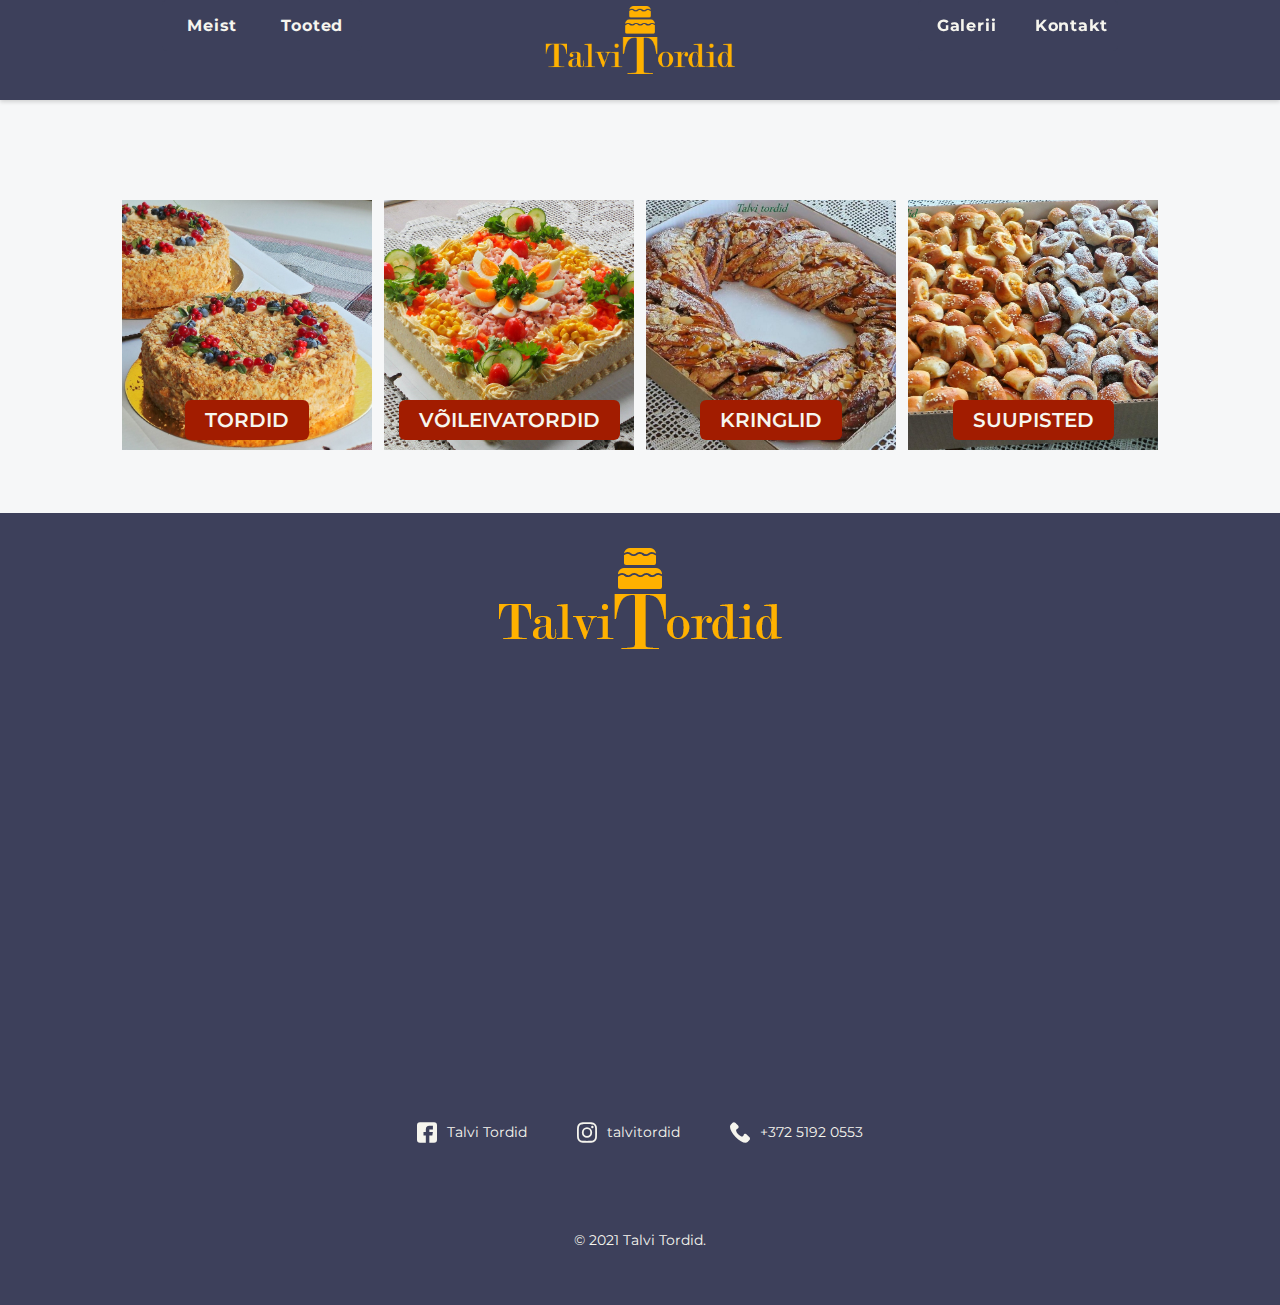
==== html/index.html @ beaaf247 "initial commit" ====
<!DOCTYPE html>
<html lang="en">

<head>
  <meta charset="UTF-8">
  <meta name="viewport" content="width=device-width, initial-scale=1.0">
  <title>Talvi tordid</title>
  <link rel="shortcut icon" type="image/x-icon" href="/Images/favicon.ico" />
  <link rel="stylesheet" href="/css/index.css">
  <link rel="stylesheet" href="/css/navbar-footer.css">
</head>

<body>
  <!---------- Navbar start ---------->

  <header id="navbar">
    <nav class="navbar-container container">
      <div class="navbar-menu">
        <ul class="navbar-links">
          <li class="navbar-item"><a class="navbar-link" href="/html/index.html">Meist</a></li>
          <li class="navbar-item"><a class="navbar-link" href="/html/products.html">Tooted</a></li>
        </ul>
      </div>
      <a href="/html/index.html" class="home-link">
        <div class="navbar-logo">
          <img src="/Images/Group 37.png" alt="Logo" style="height: 80px;">
        </div>
      </a>
      <button type="button" class="navbar-toggle" aria-label="Open navigation menu">
        <span class="icon-bar"></span>
        <span class="icon-bar"></span>
        <span class="icon-bar"></span>
      </button>
      <div class="navbar-menu">
        <ul class="navbar-links">
          <li class="navbar-item hoverable"><a class="navbar-link" href="/html/gallery.html">Galerii</a>
          </li>

          <li class="navbar-item"><a class="navbar-link" href="/html/kontakt.html">Kontakt</a></li>
        </ul>

      </div>
      <div class="navbar-menu-mobile">
        <ul class="navbar-links">
          <li class="navbar-item"><a class="navbar-link" href="/html/index.html">Meist</a></li>
          <li class="navbar-item"><a class="navbar-link" href="/html/products.html">Tooted</a></li>
          <li class="navbar-item"><a class="navbar-link" href="/html/gallery.html">Galerii</a></li>
          <li class="navbar-item"><a class="navbar-link" href="/html/kontakt.html">Kontakt</a></li>
        </ul>
      </div>

    </nav>
  </header>
  <!---------- Navbar end ---------->

  <!---------- Body start ---------->

  <div class="grid-container">
    <div class="content1">

      <div class="div-bottom">
        <form action="/html/products.html#tordid"><button type="submit">TORDID</button></form>
      </div>

    </div>
    <div class="content2">
      <div class="div-bottom">
        <form action="/html/products.html#voileivatort"><button type="submit">VÕILEIVATORDID</button></form>
      </div>
    </div>
    <div class="content3">
      <div class="div-bottom">
        <form action="/html/products.html#kringlid-suupisted"><button type="submit">KRINGLID</button></form>
      </div>
    </div>
    <div class="content4">
      <div class="div-bottom">
        <form action="/html/products.html#kringlid-suupisted"><button type="submit">SUUPISTED</button></form>
      </div>
    </div>
  </div>

  <!---------- Body end ---------->

  <!---------- Footer start ---------->


  <footer id="page-btm">
    <div id="footer-container">
      <img src="/Images/Group 37.png" alt="Logo">
      <div id="map">
        <iframe
          src="https://www.google.com/maps/embed?pb=!1m18!1m12!1m3!1d2091.1665198747837!2d24.48915211616514!3d58.39059219297162!2m3!1f0!2f0!3f0!3m2!1i1024!2i768!4f13.1!3m3!1m2!1s0x46ecfd3ee15d7b43%3A0x45638b364e7da443!2sSuur-J%C3%B5ekalda%204%2C%20P%C3%A4rnu%2C%2080032%20P%C3%A4rnu%20maakond!5e0!3m2!1sen!2see!4v1611692401373!5m2!1sen!2see"
          width="100%" height="372" frameborder="0" style="border:0;" allowfullscreen="" aria-hidden="false"
          tabindex="0"></iframe>
      </div>
      <div id="social-container">
        <span><img src="/Images/facebook.svg" alt="fb-logo" width="20px"><a href="https://www.facebook.com/TalviTordid"
            target="_blank">Talvi Tordid</a></span>
        <span><img src="/Images/instagram.svg" alt="instagram-logo" style="width: 20px;"><a
            href="https://www.instagram.com/talvitordid" target="_blank">talvitordid</a></span>
        <span><img src="/Images/phone-call.svg" alt="phone-icon" style="width: 20px;"><a>+372 5192 0553</a></span>
      </div>

      <p>© 2021 Talvi Tordid.</p>

    </div>
  </footer>

  <!---------- Footer end ---------->


  <script src="/nav.js"></script>
</body>

</html>
---- css/index.css ----
@import url("https://fonts.googleapis.com/css2?family=Montserrat:wght@300;400;500;600;700&display=swap");
@import url("https://fonts.googleapis.com/css2?family=Roboto:wght@300;400;500;700&display=swap");

.grid-container > * {
  margin: 12px 0 0 12px;
}

.grid-container {
  
  position: relative;
  top: 200px;
  /* padding-top: 155px; */

  /* height: fit-content; */

  display: inline-flex;
  flex-wrap: wrap;
  justify-content: center;

  margin: -12px 0 0 -12px;
  width: calc(100% + 12px);
}

.content1 {
  position: relative;
  text-align: center;
  height: 250px;
  width: 250px;
  background-image: url("/Images/napoleon (2).jpg");
  background-position: center;
  background-repeat: no-repeat;
  background-size: cover;
}
.content2 {
  position: relative;
  text-align: center;
  height: 250px;
  width: 250px;
  background-image: url("/Images/RGS.jpg");
  background-position: center;
  background-repeat: no-repeat;
  background-size: cover;
}
.content3 {
  position: relative;
  text-align: center;
  height: 250px;
  width: 250px;
  background-image: url("/Images/prekr.jpg");
  background-position: center;
  background-repeat: no-repeat;
  background-size: cover;
}
.content4 {
  position: relative;
  text-align: center;
  height: 250px;
  width: 250px;
  background-image: url("/Images/js.jpg");
  background-position: center;
  background-repeat: no-repeat;
  background-size: cover;
}

.div-bottom {
  position: absolute;
  bottom: 0;
  width: 100%;
}

.div-bottom button {
    border-radius: 6px;
    background-color: #A21C00;
    color: #F6F5EE;
    border: none;
    height: 40px;
    margin-bottom: 10px;
    padding: 5px 20px;
    font-weight: 600;
    font-size: 20px;

    font-family: "Montserrat", "Roboto", monospace;
}

.div-bottom button:hover {
    cursor: pointer;
    background-color: #3D405B;
    color: #FFB100;
    transition: 0.2s ease-in-out;
}

#page-btm {
  position: relative;
  top: 200px;
}
---- css/navbar-footer.css ----
@import url('https://fonts.googleapis.com/css2?family=Montserrat:wght@300;400;500;600;700&display=swap');
@import url('https://fonts.googleapis.com/css2?family=Roboto:wght@300;400;500;700&display=swap');

:root {
    --navbar-bg-color: #3D405B;
    --navbar-text-color: #F6F5EE;
    --navbar-text-color-focus: white;
    --navbar-bg-contrast: #353640;
}

* {
    box-sizing: border-box;
    margin: 0;
    padding: 0;
}

body {
    height: 100vh;
    font-family: "Montserrat", Helvetica, sans-serif;
    line-height: 1.6;
    background-color: #F6F7F8;
}

.container {
    max-width: 1000px;
    padding-left: 1.4rem;
    padding-right: 1.4rem;
    margin-left: auto;
    margin-right: auto;
}

#navbar {
    --navbar-height: 100px;
    position: fixed;
    z-index: 1;
    height: var(--navbar-height);
    background-color: var(--navbar-bg-color);
    left: 0;
    right: 0;
    box-shadow: 0 2px 4px rgba(0, 0, 0, 0.15);
}

.navbar-container {
    display: flex;
    justify-content: space-between;
    height: 100%;
    align-items: center;
}

.navbar-item {
    margin: 0.4em;
    width: 100%;
}

.home-link,
.navbar-link {
    color: var(--navbar-text-color);
    transition: color 0.2s ease-in-out;
    text-decoration: none;
    display: flex;
    font-weight: 700;
    font-size: 16px;
    letter-spacing: 0.05em;
    align-items: center;
    transition: background-color 0.2s ease-in-out,
                color 0.2s ease-in-out;
}

.home-link:focus,
.home-link:hover {
    color: var(--navbar-text-color-focus);
}

.navbar-link {
    justify-content: center;
    width: 100%;
    padding: 0.4em 0.8em;
    border-radius: 5px;
}

.navbar-link:focus,
.navbar-link:hover {
    color: #FFB100;
    background-color: var(--navbar-bg-contrast);
}



.navbar-toggle {
    cursor: pointer;
    border: none;
    background-color: transparent;
    width: 40px;
    height: 40px;
    display: flex;
    align-items: center;
    justify-content: center;
    flex-direction: column;
}

.icon-bar {
    display: block;
    width: 25px;
    height: 4px;
    margin: 2px;
    transition: background-color 0.2s ease-in-out,
                transform 0.2s ease-in-out,
                opacity 0.2s ease-in-out;
    background-color: var(--navbar-text-color);
}

.navbar-toggle:focus .icon-bar,
.navbar-toggle:hover .icon-bar {
    background-color: var(--navbar-text-color-focus);
}

#navbar.opened .navbar-toggle .icon-bar:first-child,
#navbar.opened .navbar-toggle .icon-bar:last-child {
    position: absolute;
    margin: 0;
    width: 30px;
}

#navbar.opened .navbar-toggle .icon-bar:first-child {
    transform: rotate(45deg);
}

#navbar.opened .navbar-toggle .icon-bar:nth-child(2) {
    opacity: 0;
}

#navbar.opened .navbar-toggle .icon-bar:last-child {
    transform: rotate(-45deg);
}

.navbar-menu, .navbar-menu-mobile {
    position: fixed;
    top: var(--navbar-height);
    bottom: 0;
    transition: opacity 0.2s ease-in-out,
                visibility 0.2s ease-in-out;
    opacity: 0;
    visibility: hidden;
    left: 0;
    right: 0;
}

#navbar.opened .navbar-menu-mobile {
    background-color: rgba(0, 0, 0, 0.4);
    opacity: 1;
    visibility: visible;
}

.navbar-links {
    list-style-type: none;
    max-height: 0;
    overflow: hidden;
    position: absolute;
    background-color: var(--navbar-bg-color);
    display: flex;
    flex-direction: column;
    align-items: center;
    left: 0;
    right: 0;
    margin: 1.4rem;
    border-radius: 5px;
    box-shadow: 0 0 20px rgba(0, 0, 0, 0.3);
}

#navbar.opened .navbar-links {
    padding: 1em;
    max-height: none;
}

#page-btm {

    margin-top: 55px;
    height: 792px;
    background-color: #3D405B;
}

#footer-container {
    
    width: 100%;
    padding-top: 35px;
    padding-bottom: 35px;
    
}

footer img {
    display: block;
    margin-left: auto;
    margin-right: auto;
    
}
footer p {
    text-align: center;
    margin-top: 80px;
    font-family: "Montserrat", monospace;
    font-size: 14px;
    color: #F6F5EE;
}

#map {
    margin-top: 35px;
    padding-left: 10%;
    padding-right: 10%;
    width: 100%;

}

#social-container {
    display: flex;
    flex-wrap: wrap;
    margin-top: 35px;
    justify-content: center;
}

#social-container span{
    display: flex;
    flex-direction: row;
    margin: 5px 25px;
}

#social-container a {
    text-decoration: none;
    color: #F6F5EE;
    font-family: "Montserrat", monospace;
    padding-left: 10px;
    font-size: 14px;
}

@media screen and (min-width: 700px) {
    .navbar-toggle {
        display: none;
    }
    
    .navbar-menu-mobile {
        visibility: hidden;
    }

    #navbar .navbar-menu,
    #navbar.opened .navbar-menu {
        visibility: visible;
        opacity: 1;
        position: static;
        display: block;
        height: 100%;
    }

    #navbar .navbar-links,
    #navbar.opened .navbar-links {
        margin: 0;
        padding: 0;
        box-shadow: none;
        position: static;
        flex-direction: row;
        list-style-type: none;
        max-height: max-content;
        width: 200px;
        height: 100%;
    }

    #navbar .navbar-link:last-child {
        margin-right: 0;
    }
}
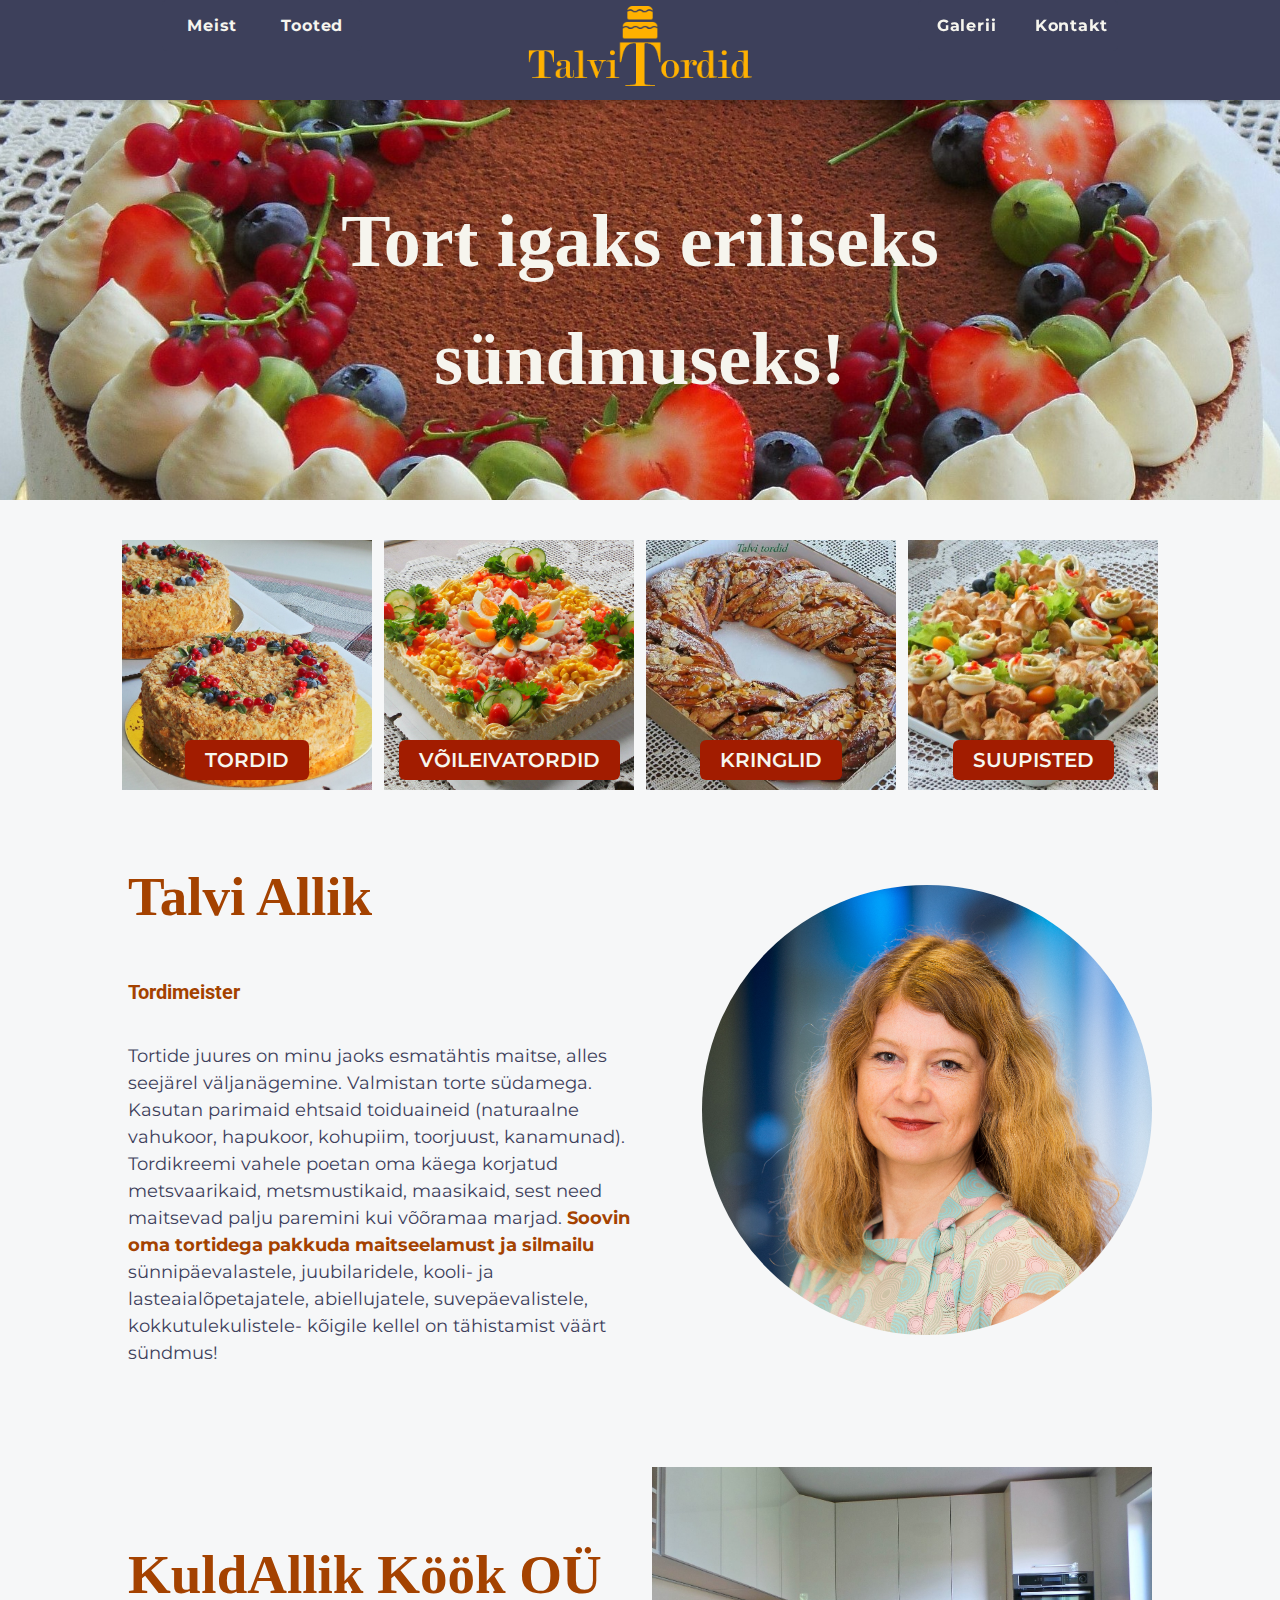
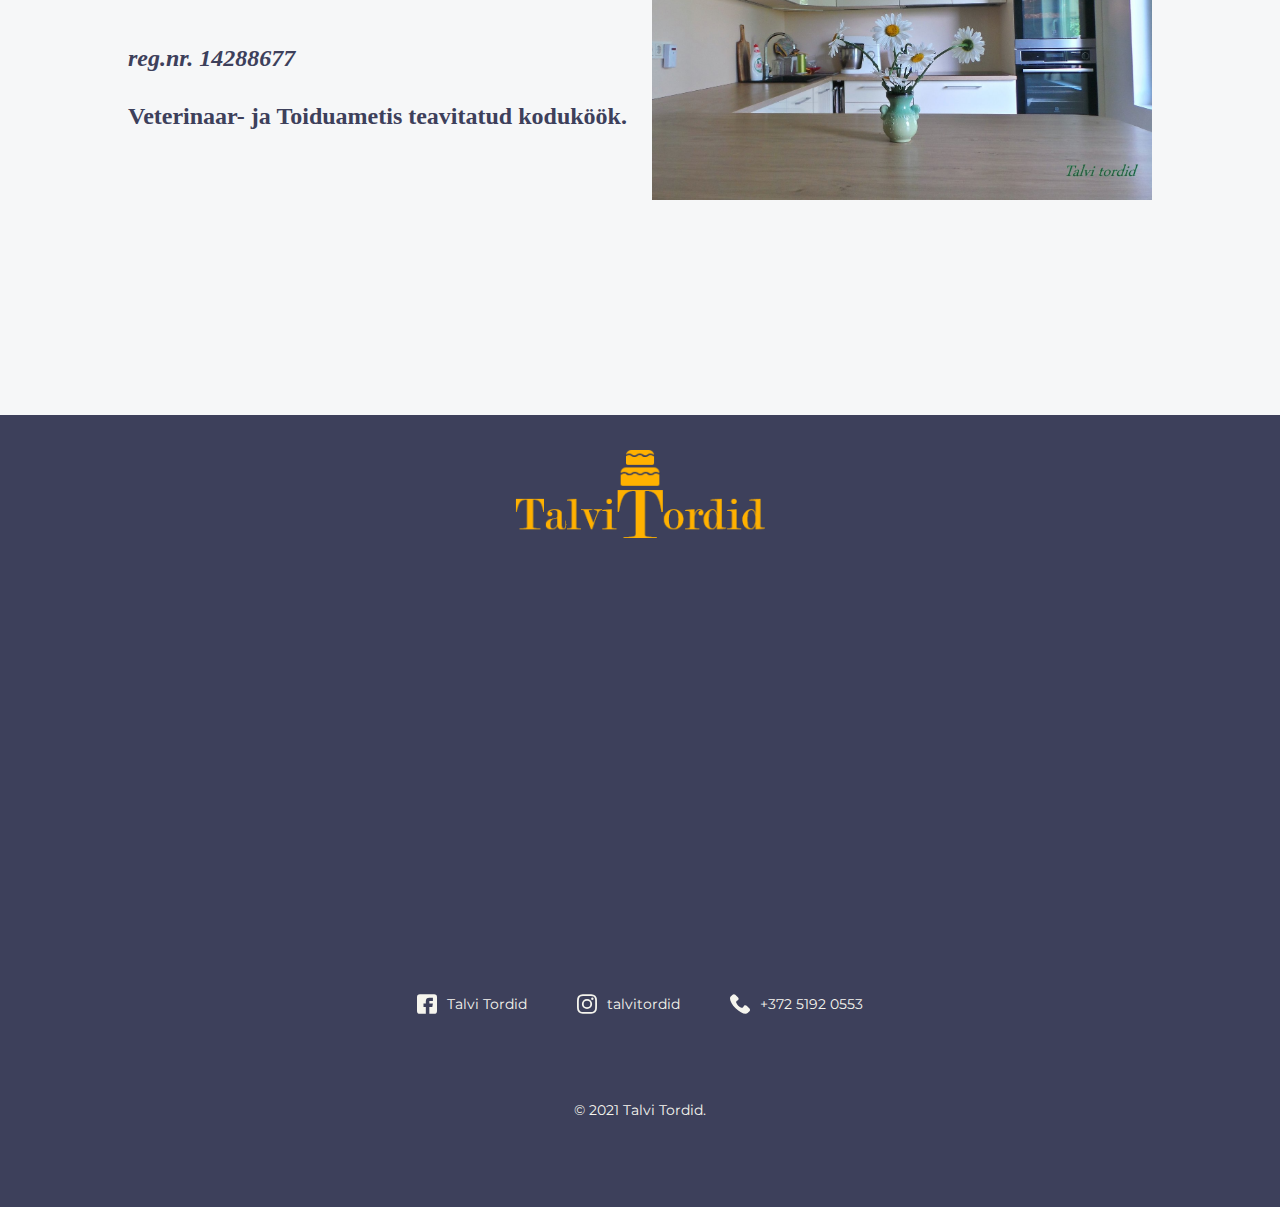
==== commit 09f71019: "added 'about' section" ====
--- a/html/index.html
+++ b/html/index.html
@@ -17,11 +17,11 @@
     <nav class="navbar-container container">
       <div class="navbar-menu">
         <ul class="navbar-links">
-          <li class="navbar-item"><a class="navbar-link" href="/html/index.html">Meist</a></li>
+          <li class="navbar-item"><a class="navbar-link" href="/html/index.html#meist">Meist</a></li>
           <li class="navbar-item"><a class="navbar-link" href="/html/products.html">Tooted</a></li>
         </ul>
       </div>
-      <a href="/html/index.html" class="home-link">
+      <a href="/html/index.html#top" class="home-link">
         <div class="navbar-logo">
           <img src="/Images/Group 37.png" alt="Logo" style="height: 80px;">
         </div>
@@ -42,7 +42,7 @@
       </div>
       <div class="navbar-menu-mobile">
         <ul class="navbar-links">
-          <li class="navbar-item"><a class="navbar-link" href="/html/index.html">Meist</a></li>
+          <li class="navbar-item"><a class="navbar-link" href="/html/index.html#meist">Meist</a></li>
           <li class="navbar-item"><a class="navbar-link" href="/html/products.html">Tooted</a></li>
           <li class="navbar-item"><a class="navbar-link" href="/html/gallery.html">Galerii</a></li>
           <li class="navbar-item"><a class="navbar-link" href="/html/kontakt.html">Kontakt</a></li>
@@ -54,6 +54,10 @@
   <!---------- Navbar end ---------->
 
   <!---------- Body start ---------->
+
+  <div class="banner" id="top">
+    <h1>Tort igaks eriliseks sündmuseks!</h1>
+  </div>
 
   <div class="grid-container">
     <div class="content1">
@@ -80,6 +84,38 @@
     </div>
   </div>
 
+  <div class="about-container" id="meist">
+    <div class="about1">
+      <div class="content">
+
+        <h1>Talvi Allik</h1>
+        <h3>Tordimeister</h3>
+        <p>Tortide juures on minu jaoks esmatähtis maitse, alles seejärel väljanägemine. Valmistan torte südamega.
+          Kasutan parimaid ehtsaid toiduaineid (naturaalne vahukoor, hapukoor, kohupiim, toorjuust, kanamunad).
+          Tordikreemi vahele poetan oma käega korjatud metsvaarikaid, metsmustikaid, maasikaid, sest need maitsevad
+          palju paremini kui võõramaa marjad. <strong style="color: #A44200;">Soovin oma tortidega pakkuda maitseelamust ja silmailu</strong>
+          sünnipäevalastele, juubilaridele, kooli- ja lasteaialõpetajatele, abiellujatele, suvepäevalistele,
+          kokkutulekulistele- kõigile kellel on tähistamist väärt sündmus!</p>
+
+      </div>
+
+    </div>
+    <div class="about2">
+      <img src="/Images/talvi2.jpg" alt="Talvi" class="person-img">
+    </div>
+    <div class="about3">
+      <div class="content">
+        <h1>KuldAllik Köök OÜ</h1>
+        <h2><em>reg.nr. 14288677</em></h2>
+        <h2>Veterinaar- ja Toiduametis teavitatud koduköök.</h2>
+      </div>
+
+    </div>
+    <div class="about4">
+      <img src="/Images/k66k.jpg" alt="koduköök">
+    </div>
+  </div>
+
   <!---------- Body end ---------->
 
   <!---------- Footer start ---------->
@@ -87,7 +123,7 @@
 
   <footer id="page-btm">
     <div id="footer-container">
-      <img src="/Images/Group 37.png" alt="Logo">
+      <img src="/Images/Group 37.png" alt="Logo" style="width: 250px;">
       <div id="map">
         <iframe
           src="https://www.google.com/maps/embed?pb=!1m18!1m12!1m3!1d2091.1665198747837!2d24.48915211616514!3d58.39059219297162!2m3!1f0!2f0!3f0!3m2!1i1024!2i768!4f13.1!3m3!1m2!1s0x46ecfd3ee15d7b43%3A0x45638b364e7da443!2sSuur-J%C3%B5ekalda%204%2C%20P%C3%A4rnu%2C%2080032%20P%C3%A4rnu%20maakond!5e0!3m2!1sen!2see!4v1611692401373!5m2!1sen!2see"
--- a/css/index.css
+++ b/css/index.css
@@ -1,31 +1,55 @@
 @import url("https://fonts.googleapis.com/css2?family=Montserrat:wght@300;400;500;600;700&display=swap");
 @import url("https://fonts.googleapis.com/css2?family=Roboto:wght@300;400;500;700&display=swap");
 
+html {
+  scroll-behavior: smooth;
+}
+
+.banner {
+  position: relative;
+  top: 100px;
+  height: 400px;
+  background-image: url("/Images/cover3.jpg");
+  background-position: center;
+  background-repeat: no-repeat;
+  background-size: cover;
+  text-align: center;
+}
+
+.banner h1 {
+  width: 100%;
+  max-width: 1000px;
+  font-size: 74px;
+  margin-left: auto;
+  margin-right: auto;
+  color: #F6F5EE;
+  position: relative;
+  top: 50%;
+  -ms-transform: translateY(-50%);
+  transform: translateY(-50%);
+}
+
 .grid-container > * {
-  margin: 12px 0 0 12px;
+  margin: 70px 0 0 70px;
 }
 
 .grid-container {
-  
-  position: relative;
-  top: 200px;
-  /* padding-top: 155px; */
-
-  /* height: fit-content; */
+  position: relative;
+  top: 140px;
 
   display: inline-flex;
   flex-wrap: wrap;
   justify-content: center;
 
-  margin: -12px 0 0 -12px;
-  width: calc(100% + 12px);
+  margin: -70px 0 0 -70px;
+  width: calc(100% + 70px);
 }
 
 .content1 {
   position: relative;
   text-align: center;
-  height: 250px;
-  width: 250px;
+  height: 390px;
+  width: 390px;
   background-image: url("/Images/napoleon (2).jpg");
   background-position: center;
   background-repeat: no-repeat;
@@ -34,8 +58,8 @@
 .content2 {
   position: relative;
   text-align: center;
-  height: 250px;
-  width: 250px;
+  height: 390px;
+  width: 390px;
   background-image: url("/Images/RGS.jpg");
   background-position: center;
   background-repeat: no-repeat;
@@ -44,8 +68,8 @@
 .content3 {
   position: relative;
   text-align: center;
-  height: 250px;
-  width: 250px;
+  height: 390px;
+  width: 390px;
   background-image: url("/Images/prekr.jpg");
   background-position: center;
   background-repeat: no-repeat;
@@ -54,9 +78,9 @@
 .content4 {
   position: relative;
   text-align: center;
-  height: 250px;
-  width: 250px;
-  background-image: url("/Images/js.jpg");
+  height: 390px;
+  width: 390px;
+  background-image: url("/Images/suupisted.jpg");
   background-position: center;
   background-repeat: no-repeat;
   background-size: cover;
@@ -69,27 +93,193 @@
 }
 
 .div-bottom button {
-    border-radius: 6px;
-    background-color: #A21C00;
-    color: #F6F5EE;
-    border: none;
+  border-radius: 6px;
+  background-color: #a21c00;
+  color: #f6f5ee;
+  border: none;
+  height: 65px;
+  margin-bottom: 10px;
+  padding: 0px 25px;
+  font-weight: 600;
+  font-size: 30px;
+
+  font-family: "Montserrat", "Roboto", monospace;
+}
+
+.div-bottom button:hover {
+  cursor: pointer;
+  background-color: #3d405b;
+  color: #ffb100;
+  transition: 0.2s ease-in-out;
+}
+
+#page-btm {
+  position: relative;
+  top: 300px;
+}
+
+#meist, #top {
+  scroll-margin-top: 100px;
+}
+.about-container {
+  position: relative;
+  top: 140px;
+  margin-top: 55px;
+  margin-left: 10%;
+  margin-right: 10%;
+  max-width: 1600px;
+  display: grid;
+  grid-template-columns: 1fr 1fr;
+  grid-template-rows: auto auto;
+  grid-template-areas:
+    "about1 about2"
+    "about3 about4";
+  row-gap: 100px;
+}
+
+.about1 {
+  grid-area: about1;
+}
+
+h1, h2 {
+  font-family: "Liberation Serif", sans-serif;
+  color: #3D405B;
+}
+
+h3 {
+  font-family: "Roboto", "Montserrat", monospace;
+}
+
+h1 {
+  font-size: 55px;
+  font-weight: bold;
+  color: #A44200;
+}
+
+h3 {
+  font-size: 20px;
+  font-weight: bold;
+  color: #A44200;
+}
+
+p {
+  font-size: 18px;
+  color: #3D405B;
+  line-height: 1.5em;
+}
+
+.about2 {
+  grid-area: about2;
+  margin-top: auto;
+  margin-bottom: auto;
+  
+}
+.about3 {
+  grid-area: about3;
+}
+.about4 {
+  grid-area: about4;
+  margin-top: auto;
+  margin-bottom: auto;
+}
+
+.about1 h3, p {
+  margin-top: 35px;
+}
+
+.content {
+  position: relative;
+  top: 50%;
+  -ms-transform: translateY(-50%);
+  transform: translateY(-50%);
+}
+
+.about2 img {
+  width: 100%;
+  max-width: 450px;
+  border-radius: 230px;
+  display: block;
+  margin-left: auto;
+}
+
+.about3 h2{
+  margin-top: 20px;
+}
+
+.about4 img {
+  width: 100%;
+  max-width: 500px;
+  display: block;
+  margin-left: auto;
+}
+
+@media only screen and (min-width:2000px){
+  .about-container{
+      margin-left: auto;
+      margin-right: auto;
+  }
+}
+
+@media only screen and (max-width:1500px){
+  .grid-container > * {
+    margin: 12px 0 0 12px;
+  }
+  .grid-container {
+    margin: -12px 0 0 -12px;
+    width: calc(100% + 12px);
+  }
+  .content1, .content2, .content3, .content4 {
+    height: 250px;
+    width: 250px;
+  }
+
+  .div-bottom button {
     height: 40px;
-    margin-bottom: 10px;
     padding: 5px 20px;
-    font-weight: 600;
     font-size: 20px;
-
-    font-family: "Montserrat", "Roboto", monospace;
-}
-
-.div-bottom button:hover {
-    cursor: pointer;
-    background-color: #3D405B;
-    color: #FFB100;
-    transition: 0.2s ease-in-out;
-}
-
-#page-btm {
-  position: relative;
-  top: 200px;
+  }
+}
+
+@media only screen and (max-width:1200px){
+  h1 {
+      font-size: 36px;
+  }
+  
+  .about-container{
+
+      grid-template-rows: auto auto auto auto;
+      grid-template-columns: auto;
+
+      grid-template-areas: "about2"
+      "about1"
+      "about3"
+      "about4"
+      ;
+      row-gap: 40px;
+  }
+
+  .about1 h1, h3 {
+    width: 100%;
+
+    text-align: center;
+  }
+  .about3 h1, h2 {
+    width: 100%;
+
+    text-align: center;
+  }
+  .about2 img {
+    margin-right: auto;
+  }
+  .about4 img {
+    margin-right: auto;
+  }
+  
+
+}
+
+@media only screen and (max-width:750px){
+  .banner h1 {
+      font-size: 44px;
+  }
 }--- a/css/navbar-footer.css
+++ b/css/navbar-footer.css
@@ -183,7 +183,7 @@
     
     width: 100%;
     padding-top: 35px;
-    padding-bottom: 35px;
+
     
 }
 
